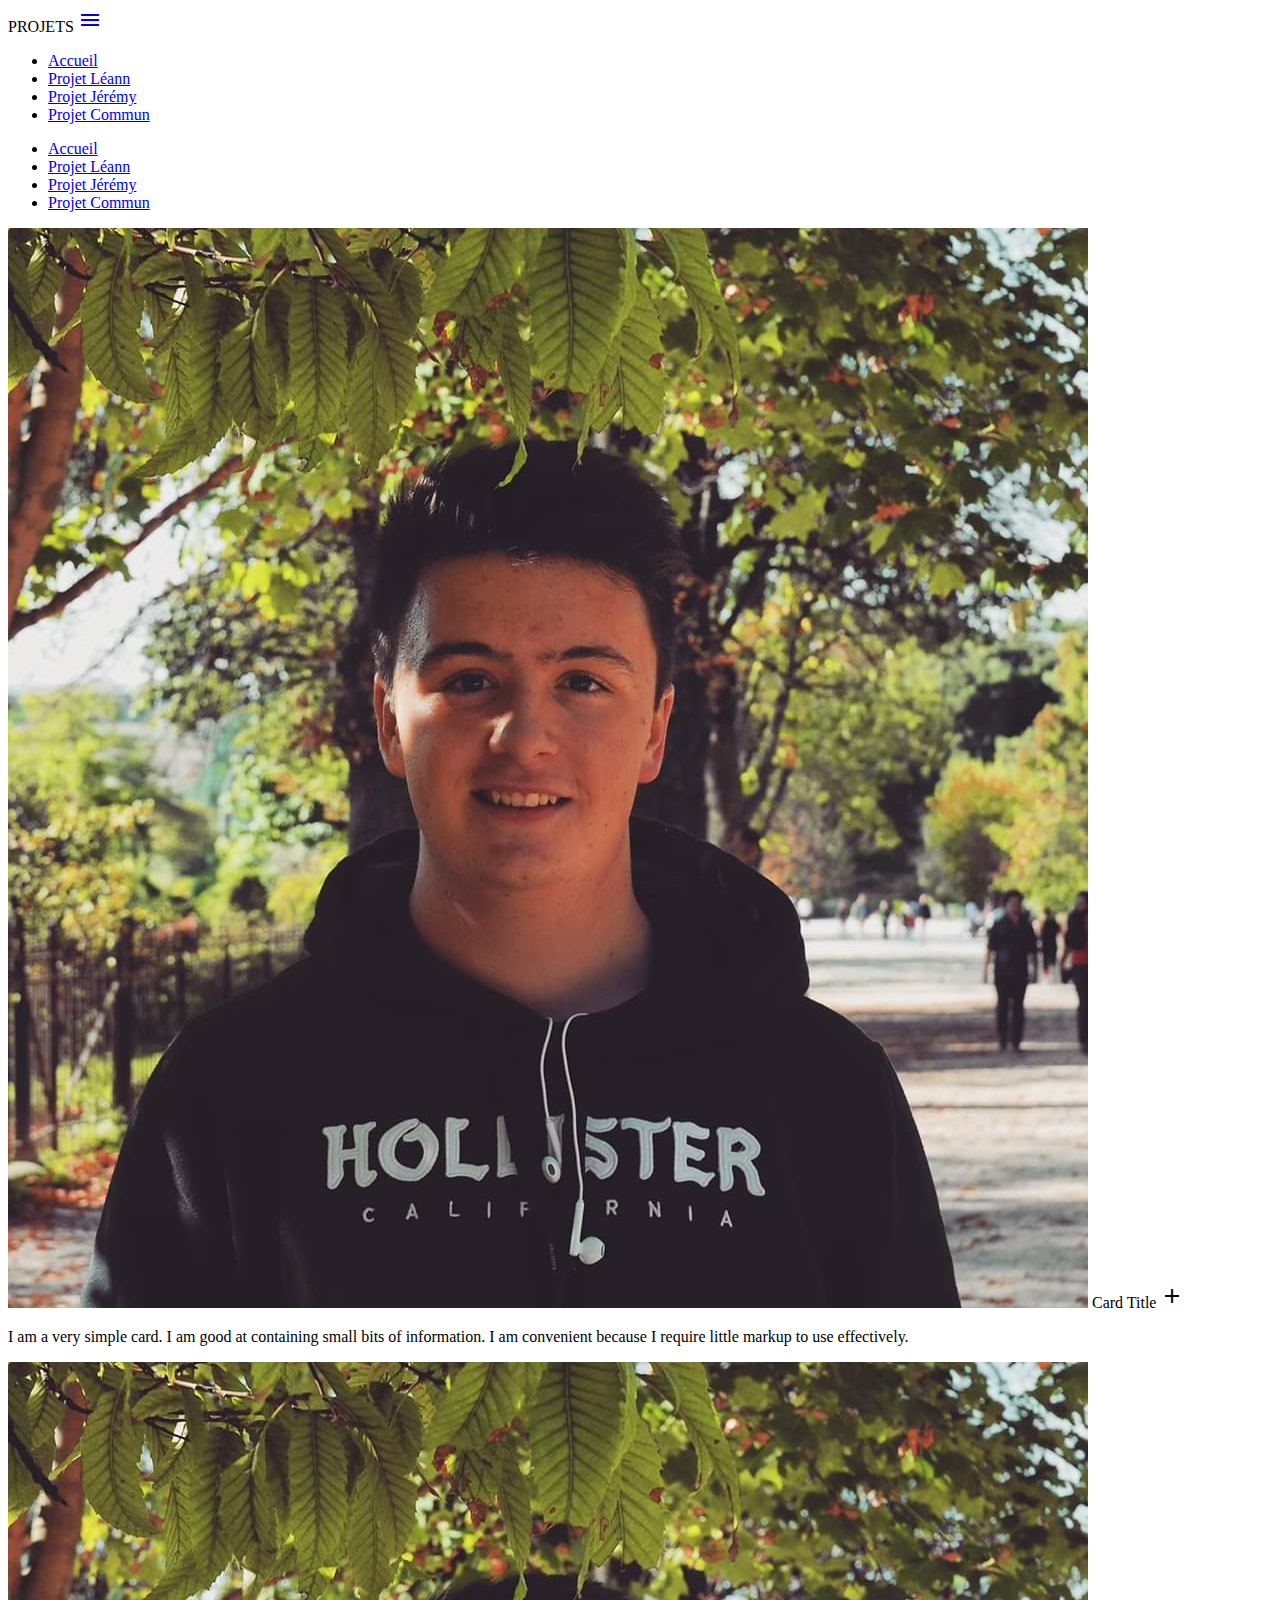
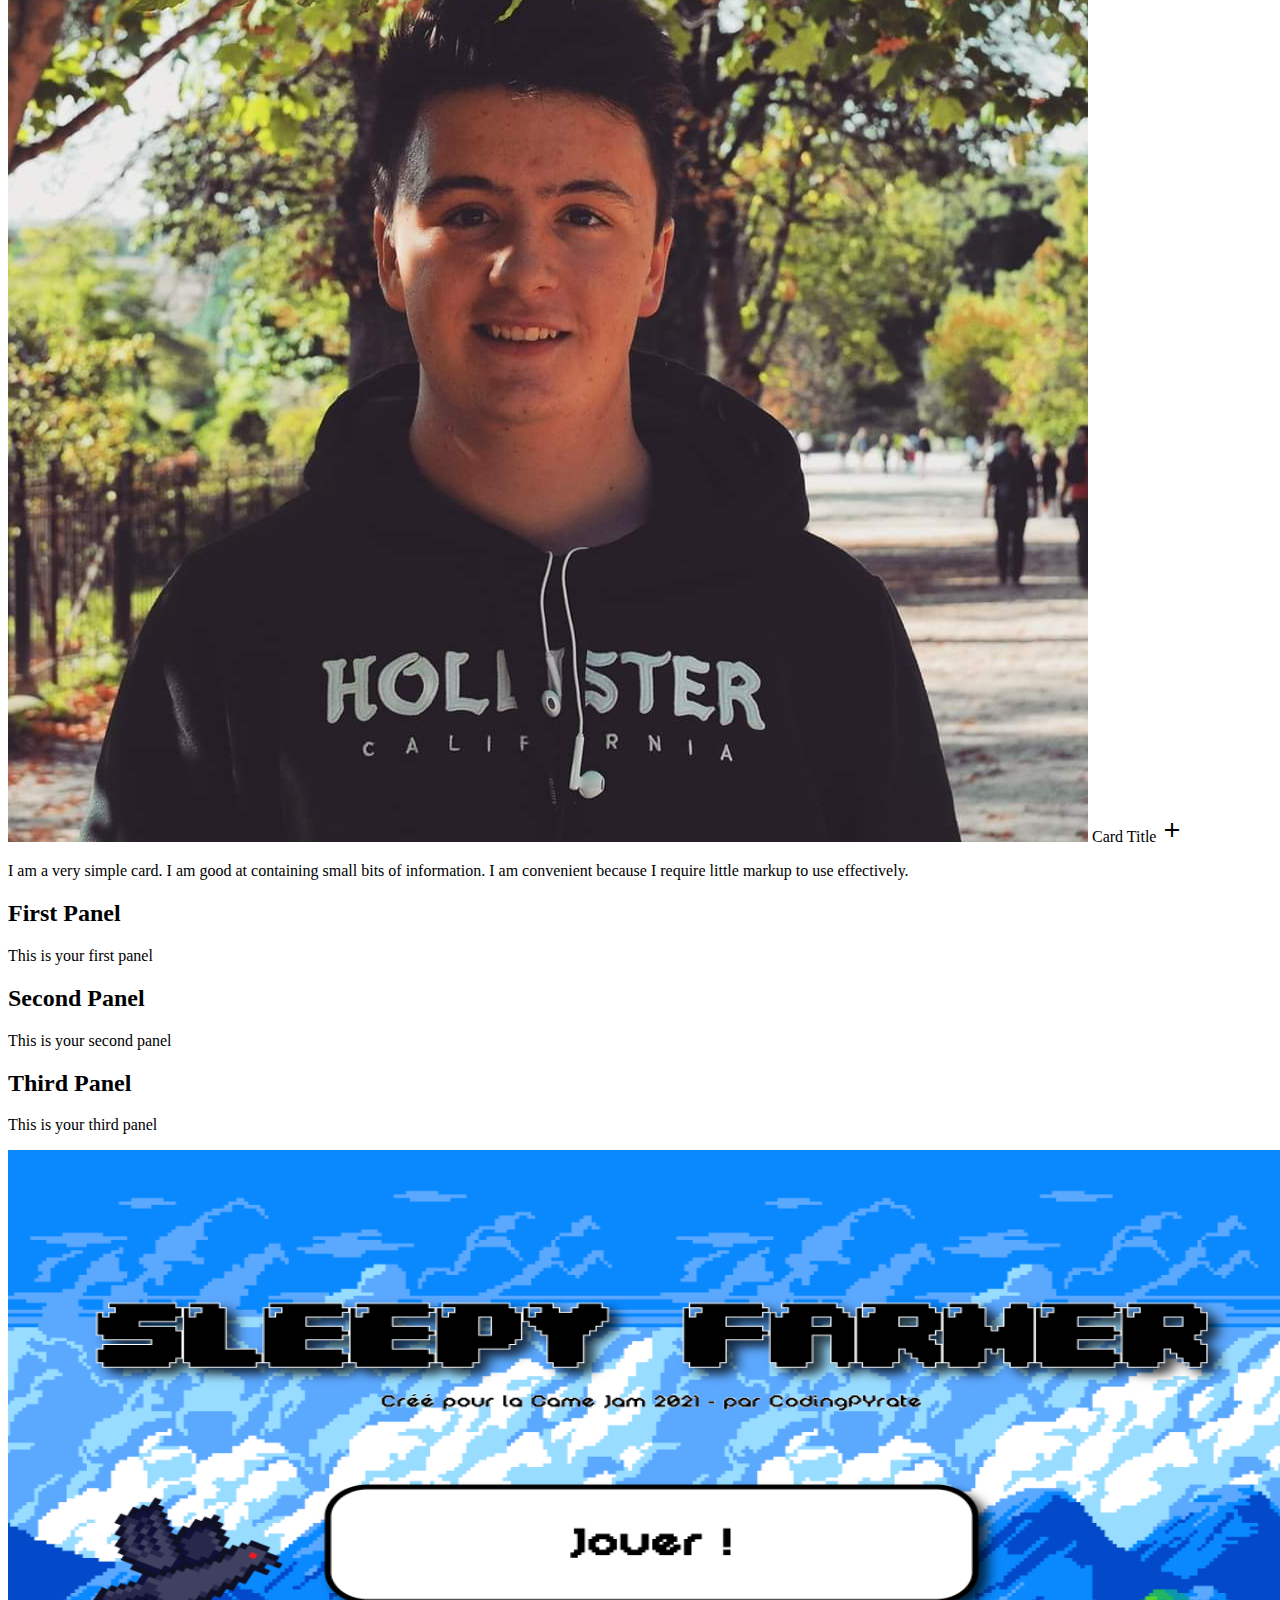
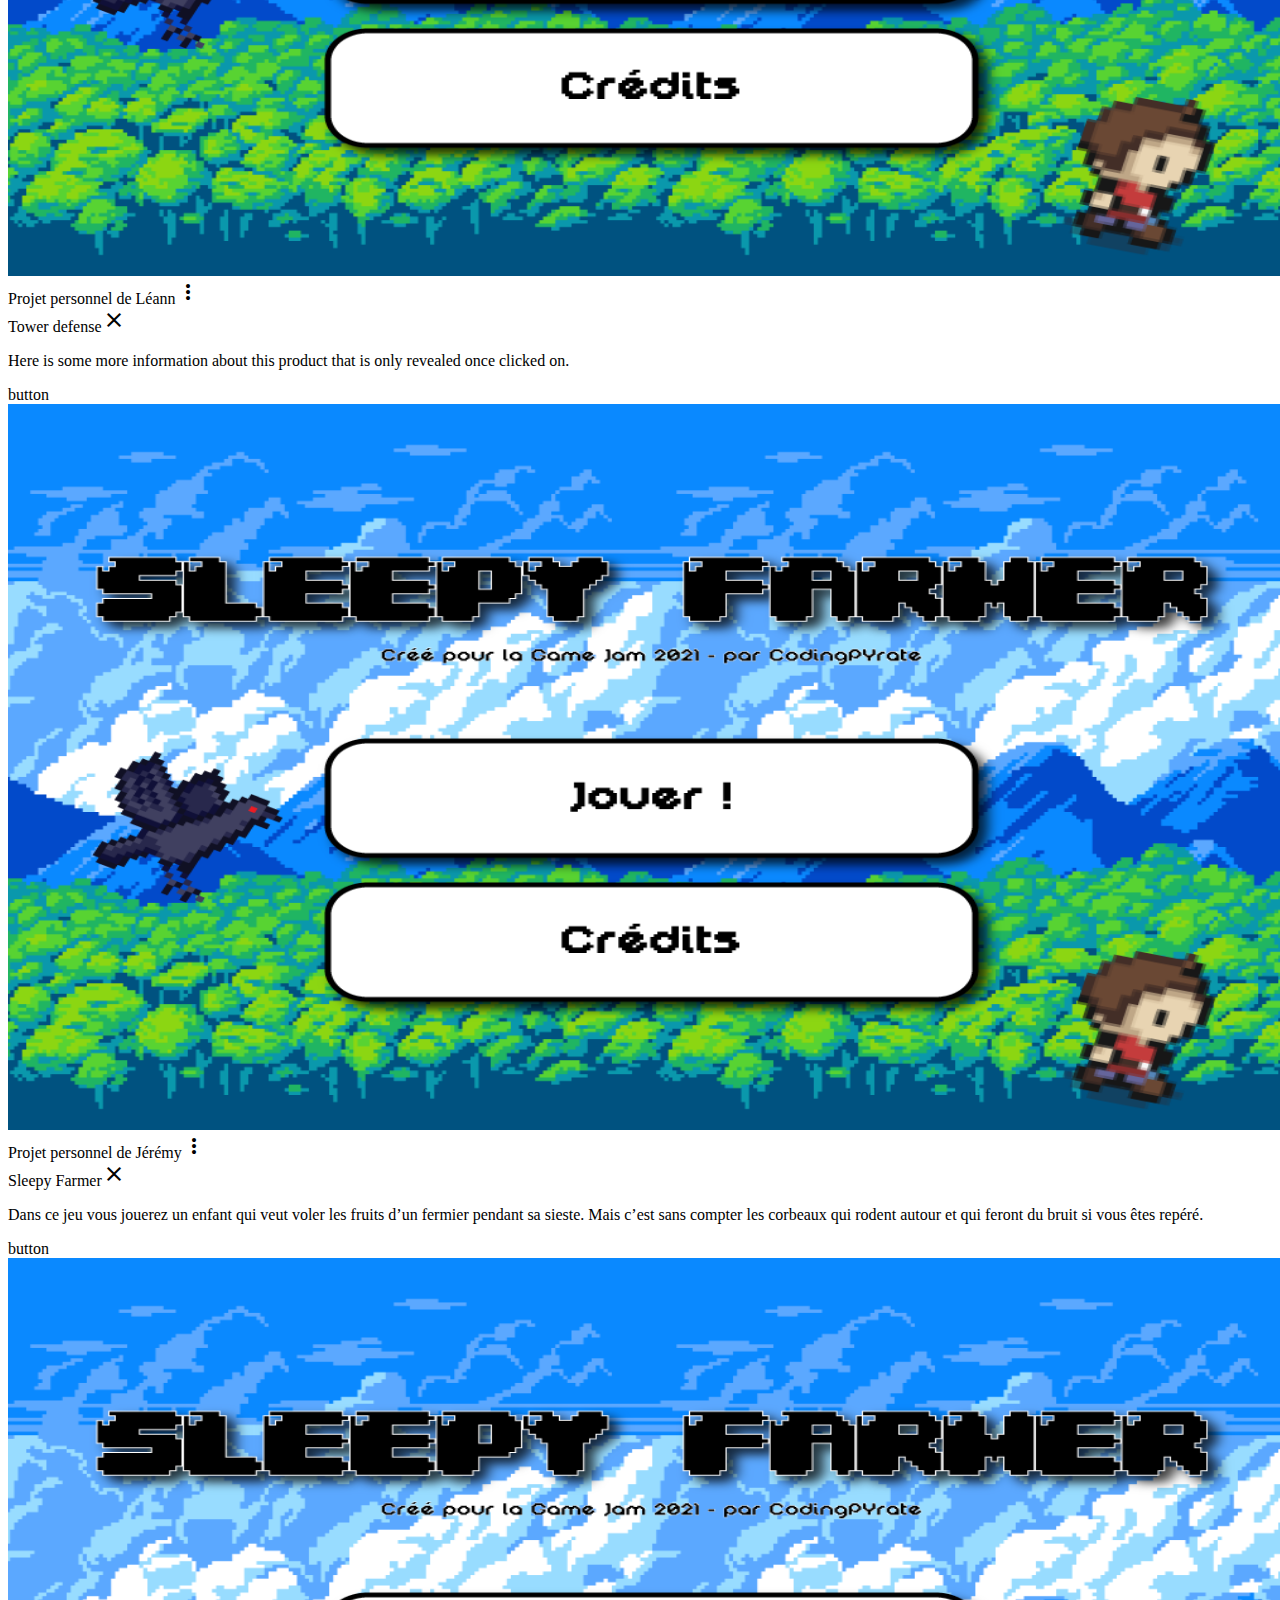
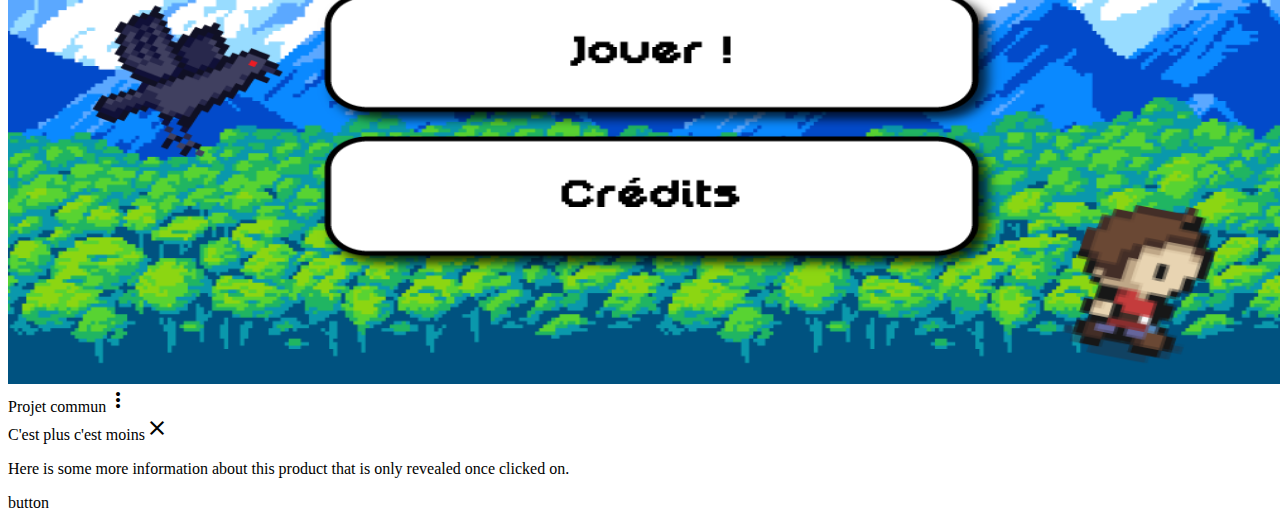
==== index.html @ 7f2c5aa2 "COMMIT 17/11 matin" ====
<!DOCTYPE html>
<html lang="fr" dir="ltr">
<head>
  <!--Import Google Icon Font-->
  <link href="https://fonts.googleapis.com/icon?family=Material+Icons" rel="stylesheet">
  <!--Import materialize.css-->
  <link type="text/css" rel="stylesheet" href="css/materialize.css"  media="screen,projection"/>
  <link rel="stylesheet" href="/css/style.css">
  <!--Let browser know website is optimized for mobile-->
  <meta name="viewport" content="width=device-width, initial-scale=1.0"/>
  <meta charset="utf-8">
  <title></title>
</head>
<body>
  <!-- NAVBAR RESPONSIVE -->
  <nav>
    <div class="nav-wrapper">
      <a class="brand-logo">PROJETS</a>
      <a href="#" data-target="mobile-demo" class="sidenav-trigger"><i class="material-icons">menu</i></a>
      <ul class="right hide-on-med-and-down">
        <li><a href="index.html">Accueil</a></li>
        <li><a href="sass.html">Projet Léann</a></li>
        <li><a href="badges.html">Projet Jérémy</a></li>
        <li><a href="collapsible.html">Projet Commun</a></li>
      </ul>
    </div>
  </nav>
  <!-- NAVBAR MOBILE -->
  <ul class="sidenav" id="mobile-demo">
    <li><a href="sass.html">Accueil</a></li>
    <li><a href="badges.html">Projet Léann</a></li>
    <li><a href="collapsible.html">Projet Jérémy</a></li>
    <li><a href="mobile.html">Projet Commun</a></li>
  </ul>

  <!-- PRESENTATION EQUIPE -->
  <div class="row">
    <div class="col s12 m6 l3 offset-l3">
      <div class="card">
        <div class="card-image">
          <img src="img/jeremy.jpg">
          <span class="card-title">Card Title</span>
          <a class="btn-floating halfway-fab waves-effect waves-light red"><i class="material-icons">add</i></a>
        </div>
        <div class="card-content">
          <p>I am a very simple card. I am good at containing small bits of information. I am convenient because I require little markup to use effectively.</p>
        </div>
      </div>
    </div>
    <div class="col s12 m6 l3">
      <div class="card">
        <div class="card-image">
          <img src="img/jeremy.jpg">
          <span class="card-title">Card Title</span>
          <a class="btn-floating halfway-fab waves-effect waves-light red"><i class="material-icons">add</i></a>
        </div>
        <div class="card-content">
          <p>I am a very simple card. I am good at containing small bits of information. I am convenient because I require little markup to use effectively.</p>
        </div>
      </div>
    </div>
  </div>

  <!-- DIV CAROUSEL PROJETS -->
  <div class="row">
    <div class="col s12 m8 offset-m2 l6 offset-l3">
      <div class="carousel carousel-slider center">
        <div class="carousel-item red white-text" href="#one!">
          <h2>First Panel</h2>
          <p class="white-text">This is your first panel</p>
        </div>
        <div class="carousel-item amber white-text" href="#two!">
          <h2>Second Panel</h2>
          <p class="white-text">This is your second panel</p>
        </div>
        <div class="carousel-item green white-text" href="#three!">
          <h2>Third Panel</h2>
          <p class="white-text">This is your third panel</p>
        </div>
      </div>
    </div>
  </div>

  <!-- DIV CARTES PROJETS -->
  <div class="row">
    <!-- CARTE PROJET LEANN -->
    <div class="col s12 m6 l4">
      <div class="card sticky-action">
        <div class="card-image waves-effect waves-block waves-light">
          <img class="activator responsive-img" src="img/sleepyfarmertitle.PNG">
        </div>
        <div class="card-content">
          <span class="card-title activator grey-text text-darken-4">Projet personnel de Léann<i class="material-icons right">more_vert</i></span>
        </div>
        <div class="card-reveal">
          <span class="card-title grey-text text-darken-4">Tower defense<i class="material-icons right">close</i></span>
          <p>Here is some more information about this product that is only revealed once clicked on.</p>
        </div>
        <div class="card-action center">
          <a class="waves-effect waves-light btn">button</a>
        </div>
      </div>
    </div>
    <!-- CARTE PROJET JEREMY -->
    <div class="col s12 m6 l4">
      <div class="card sticky-action">
        <div class="card-image waves-effect waves-block waves-light">
          <img class="activator responsive-img" src="img/sleepyfarmertitle.PNG">
        </div>
        <div class="card-content">
          <span class="card-title activator grey-text text-darken-4">Projet personnel de Jérémy<i class="material-icons right">more_vert</i></span>
        </div>
        <div class="card-reveal">
          <span class="card-title grey-text text-darken-4">Sleepy Farmer<i class="material-icons right">close</i></span>
          <p class="flow-text">Dans ce jeu vous jouerez un enfant qui veut voler les fruits d’un fermier pendant sa sieste. Mais c’est sans compter les corbeaux qui rodent autour et qui feront du bruit si vous êtes repéré.</p>
        </div>
        <div class="card-action center">
          <a class="waves-effect waves-light btn">button</a>
        </div>
      </div>
    </div>
    <!-- CARTE PROJET COMMUN -->
    <div class="col s12 m6 offset-m3 l4">
      <div class="card sticky-action">
        <div class="card-image waves-effect waves-block waves-light">
          <img class="activator responsive-img" src="img/sleepyfarmertitle.PNG">
        </div>
        <div class="card-content">
          <span class="card-title activator grey-text text-darken-4">Projet commun<i class="material-icons right">more_vert</i></span>
        </div>
        <div class="card-reveal">
          <span class="card-title grey-text text-darken-4">C'est plus c'est moins<i class="material-icons right">close</i></span>
          <p>Here is some more information about this product that is only revealed once clicked on.</p>
        </div>
        <div class="card-action center">
          <a class="waves-effect waves-light btn">button</a>
        </div>
      </div>
    </div>
  </div>






  <!--JavaScript at end of body for optimized loading-->
  <script src="js/jquery.js" charset="utf-8"></script>
  <script type="text/javascript" src="js/materialize.min.js"></script>
  <script src="js/script.js" charset="utf-8"></script>
</body>
</html>
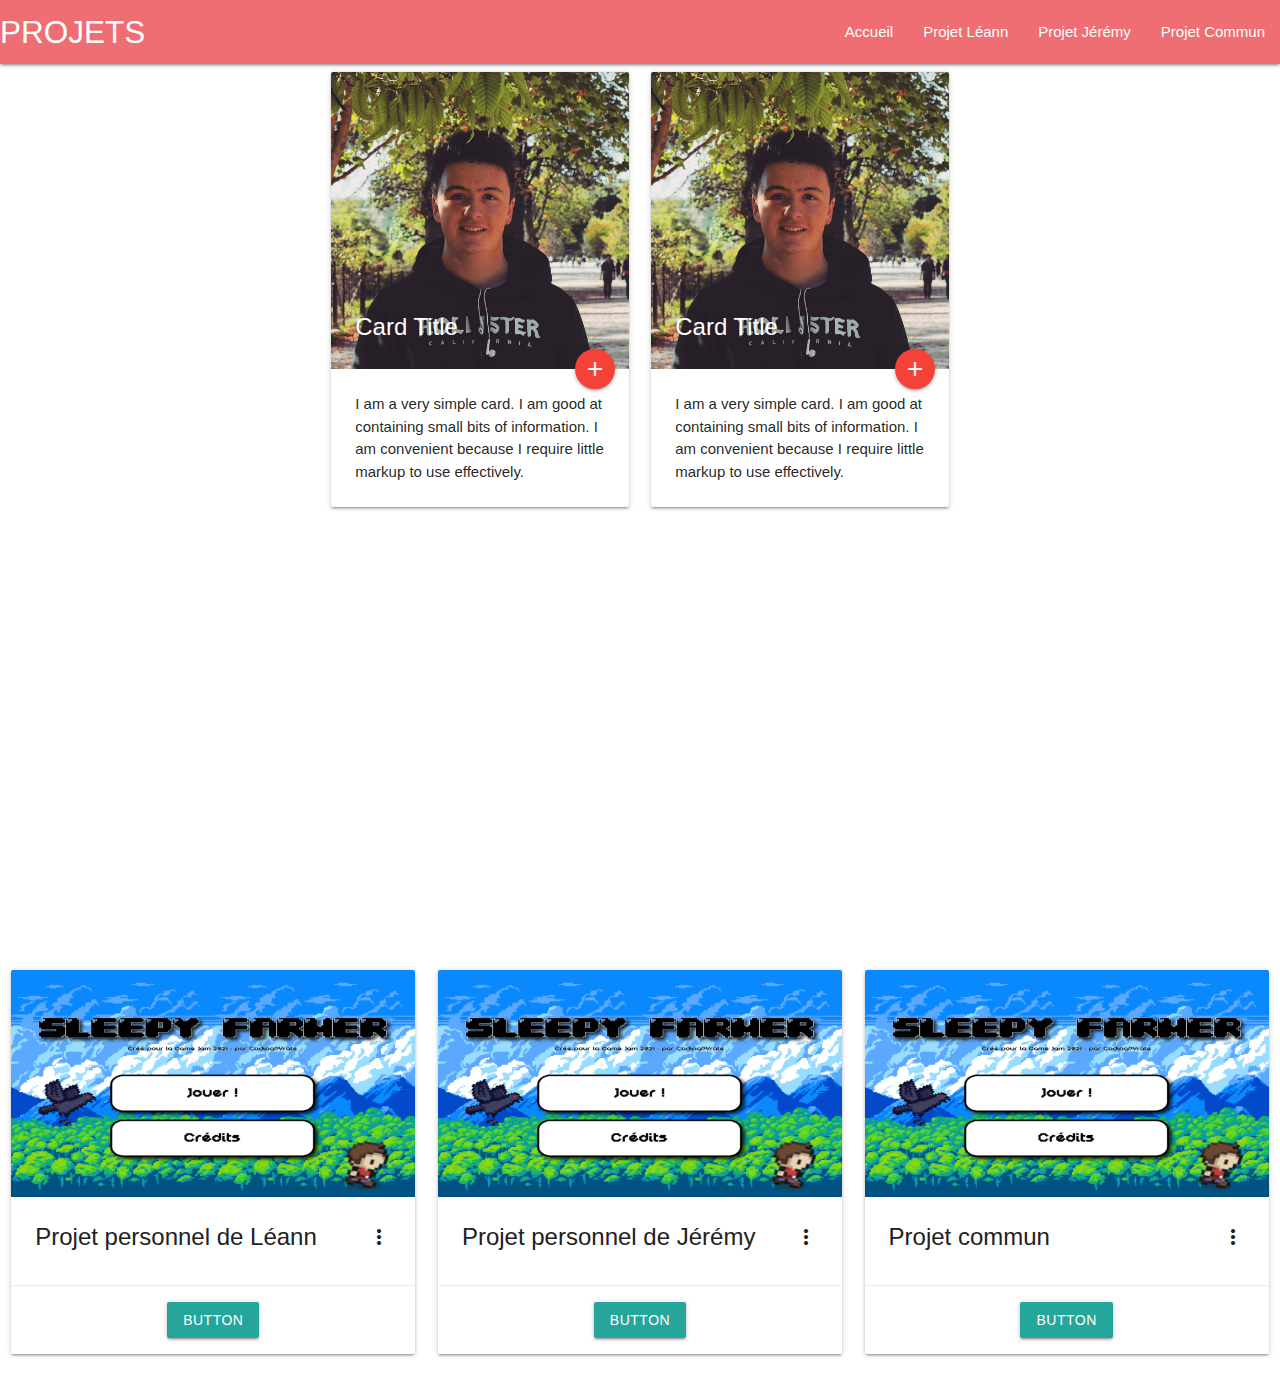
==== commit 7ef94a73: "COMMIT 18/11 matin" ====
--- a/index.html
+++ b/index.html
@@ -5,11 +5,11 @@
   <link href="https://fonts.googleapis.com/icon?family=Material+Icons" rel="stylesheet">
   <!--Import materialize.css-->
   <link type="text/css" rel="stylesheet" href="css/materialize.css"  media="screen,projection"/>
-  <link rel="stylesheet" href="/css/style.css">
+  <link rel="stylesheet" href="css/style.css">
   <!--Let browser know website is optimized for mobile-->
   <meta name="viewport" content="width=device-width, initial-scale=1.0"/>
   <meta charset="utf-8">
-  <title></title>
+  <title>Projets G.Tech1</title>
 </head>
 <body>
   <!-- NAVBAR RESPONSIVE -->
@@ -40,7 +40,26 @@
         <div class="card-image">
           <img src="img/jeremy.jpg">
           <span class="card-title">Card Title</span>
-          <a class="btn-floating halfway-fab waves-effect waves-light red"><i class="material-icons">add</i></a>
+          <div class="fixed-action-btn click-to-toggle direction-top direction-left" style="position: absolute;">
+            <a class="btn-floating halfway-fab waves-effect waves-light red"><i class="material-icons">add</i></a>
+            <ul>
+              <li>
+                <a class="btn-floating red" style="opacity: 0; transform: scale(0.4) translateY(0px) translateX(40px);">
+                  <i class="material-icons">insert_chart</i>
+                </a>
+              </li>
+              <li>
+                <a class="btn-floating indigo lighten-1 modal-trigger" style="opacity: 0; transform: scale(0.4) translateY(0px) translateX(40px);" href="#modaldiscordJ">
+                  <i class="material-icons">discord</i>
+                </a>
+              </li>
+              <li>
+                <a class="btn-floating green" style="opacity: 0; transform: scale(0.4) translateY(0px) translateX(40px);">
+                  <i class="material-icons">publish</i>
+                </a>
+              </li>
+            </ul>
+          </div>
         </div>
         <div class="card-content">
           <p>I am a very simple card. I am good at containing small bits of information. I am convenient because I require little markup to use effectively.</p>
@@ -52,7 +71,26 @@
         <div class="card-image">
           <img src="img/jeremy.jpg">
           <span class="card-title">Card Title</span>
-          <a class="btn-floating halfway-fab waves-effect waves-light red"><i class="material-icons">add</i></a>
+          <div class="fixed-action-btn click-to-toggle direction-top direction-left" style="position: absolute;">
+            <a class="btn-floating halfway-fab waves-effect waves-light red"><i class="material-icons">add</i></a>
+            <ul>
+              <li>
+                <a class="btn-floating red" style="opacity: 0; transform: scale(0.4) translateY(0px) translateX(40px);">
+                  <i class="material-icons">insert_chart</i>
+                </a>
+              </li>
+              <li>
+                <a class="btn-floating indigo lighten-1" style="opacity: 0; transform: scale(0.4) translateY(0px) translateX(40px);">
+                  <i class="material-icons">discord</i>
+                </a>
+              </li>
+              <li>
+                <a class="btn-floating green" style="opacity: 0; transform: scale(0.4) translateY(0px) translateX(40px);">
+                  <i class="material-icons">publish</i>
+                </a>
+              </li>
+            </ul>
+          </div>
         </div>
         <div class="card-content">
           <p>I am a very simple card. I am good at containing small bits of information. I am convenient because I require little markup to use effectively.</p>
@@ -140,13 +178,18 @@
   </div>
 
 
-
-
-
-
-  <!--JavaScript at end of body for optimized loading-->
-  <script src="js/jquery.js" charset="utf-8"></script>
-  <script type="text/javascript" src="js/materialize.min.js"></script>
-  <script src="js/script.js" charset="utf-8"></script>
+  <div id="modaldiscordJ" class="modal">
+    <div class="modal-content">
+      <h4>Discord de Jérémy DUC</h4>
+      <p class="flow-text">Nashoba#0001</p>
+  </div>
+  <div class="modal-footer">
+    <a href="#!" class="modal-close waves-effect waves-green btn-flat">Agree</a>
+  </div>
+</div>
+<!--JavaScript at end of body for optimized loading-->
+<script src="js/jquery.js" charset="utf-8"></script>
+<script type="text/javascript" src="js/materialize.min.js"></script>
+<script src="js/script.js" charset="utf-8"></script>
 </body>
 </html>
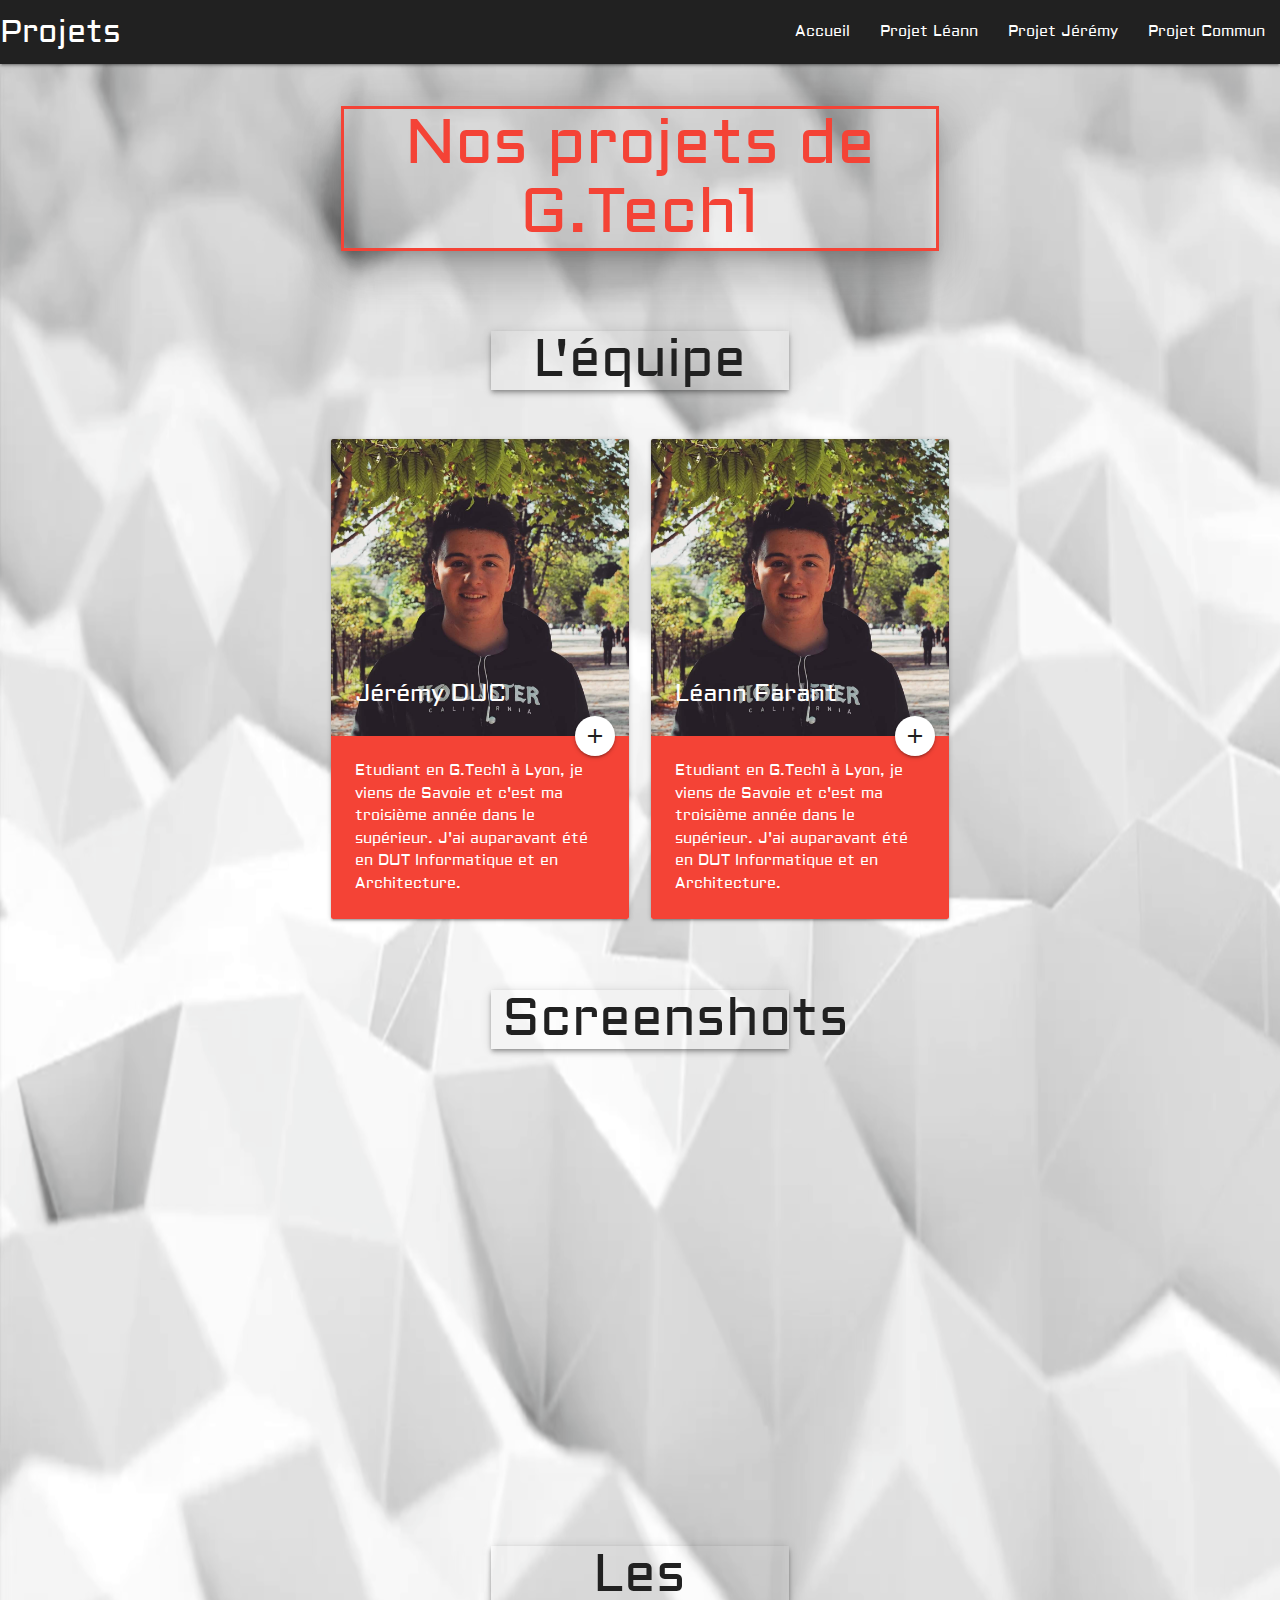
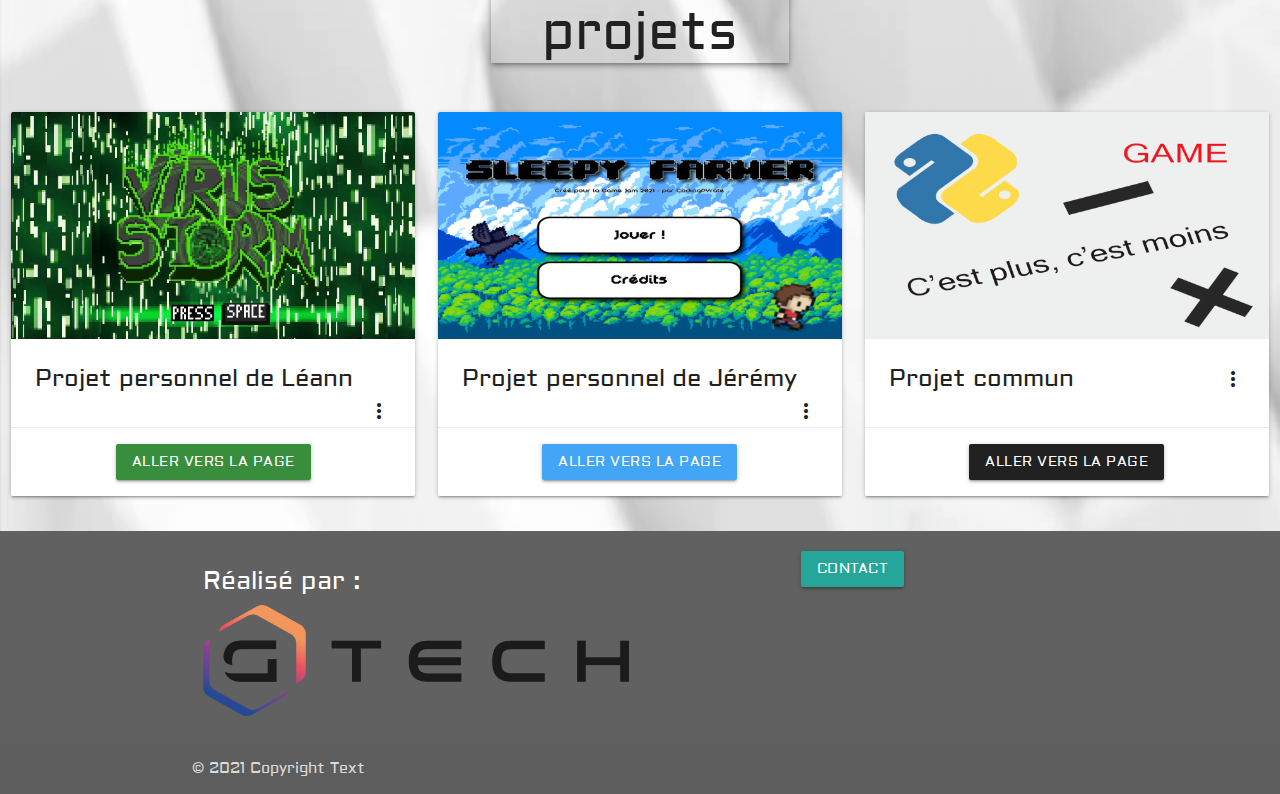
==== commit 9ef73b29: "COMMIT 19/11 à finir : footer et page projet jeremy à faire : pages projets leann et commun, verif t" ====
--- a/index.html
+++ b/index.html
@@ -10,132 +10,151 @@
   <meta name="viewport" content="width=device-width, initial-scale=1.0"/>
   <meta charset="utf-8">
   <title>Projets G.Tech1</title>
+  <!-- POLICE SITE -->
+  <link rel="preconnect" href="https://fonts.googleapis.com">
+  <link rel="preconnect" href="https://fonts.gstatic.com" crossorigin>
+  <link href="https://fonts.googleapis.com/css2?family=Aldrich&display=swap" rel="stylesheet">
+  <!-- FAVICON -->
+  <link rel="apple-touch-icon" sizes="180x180" href="favicon.ico/apple-touch-icon.png">
+  <link rel="icon" type="image/png" sizes="32x32" href="favicon.ico/favicon-32x32.png">
+  <link rel="icon" type="image/png" sizes="16x16" href="favicon.ico/favicon-16x16.png">
+  <link rel="manifest" href="favicon.ico/site.webmanifest">
+  <meta name="msapplication-TileColor" content="#000000">
+  <meta name="theme-color" content="#ffffff">
 </head>
 <body>
   <!-- NAVBAR RESPONSIVE -->
-  <nav>
+  <nav class="grey darken-4">
     <div class="nav-wrapper">
-      <a class="brand-logo">PROJETS</a>
+      <a class="brand-logo">Projets</a>
       <a href="#" data-target="mobile-demo" class="sidenav-trigger"><i class="material-icons">menu</i></a>
       <ul class="right hide-on-med-and-down">
-        <li><a href="index.html">Accueil</a></li>
-        <li><a href="sass.html">Projet Léann</a></li>
-        <li><a href="badges.html">Projet Jérémy</a></li>
-        <li><a href="collapsible.html">Projet Commun</a></li>
+        <li><a class="ancrenav" href="index.html">Accueil</a></li>
+        <li><a class="ancrenav" href="projet-leann.html">Projet Léann</a></li>
+        <li><a class="ancrenav" href="projet-jeremy.html">Projet Jérémy</a></li>
+        <li><a class="ancrenav" href="projet-commun.html">Projet Commun</a></li>
       </ul>
     </div>
   </nav>
   <!-- NAVBAR MOBILE -->
   <ul class="sidenav" id="mobile-demo">
-    <li><a href="sass.html">Accueil</a></li>
-    <li><a href="badges.html">Projet Léann</a></li>
-    <li><a href="collapsible.html">Projet Jérémy</a></li>
-    <li><a href="mobile.html">Projet Commun</a></li>
+    <li><a href="index.html">Accueil</a></li>
+    <li><a href="projet-leann.html">Projet Léann</a></li>
+    <li><a href="projet-jeremy.html">Projet Jérémy</a></li>
+    <li><a href="projet-commun.html">Projet Commun</a></li>
   </ul>
 
+  <!-- TITRE DU SITE -->
+  <div class="container row">
+    <h1 class="center-align red-text z-depth-5 col s12 m6 offset-m3 l8 offset-l2">Nos projets de G.Tech1</h1>
+  </div>
+
   <!-- PRESENTATION EQUIPE -->
+  <div class="container row">
+    <h2 class="center-align grey-text text-darken-4 z-depth-2 col s12 m6 offset-m3 l4 offset-l4">L'équipe</h2>
+  </div>
   <div class="row">
+    <!-- CARTE PRESENTATION JEREMY -->
     <div class="col s12 m6 l3 offset-l3">
       <div class="card">
         <div class="card-image">
           <img src="img/jeremy.jpg">
-          <span class="card-title">Card Title</span>
+          <span class="card-title">Jérémy DUC</span>
           <div class="fixed-action-btn click-to-toggle direction-top direction-left" style="position: absolute;">
-            <a class="btn-floating halfway-fab waves-effect waves-light red"><i class="material-icons">add</i></a>
+            <a class="btn-floating halfway-fab waves-effect waves-dark white"><i class="material-icons grey-text text-darken-4">add</i></a>
             <ul>
               <li>
-                <a class="btn-floating red" style="opacity: 0; transform: scale(0.4) translateY(0px) translateX(40px);">
-                  <i class="material-icons">insert_chart</i>
-                </a>
-              </li>
-              <li>
-                <a class="btn-floating indigo lighten-1 modal-trigger" style="opacity: 0; transform: scale(0.4) translateY(0px) translateX(40px);" href="#modaldiscordJ">
+                <a class="btn-floating white waves-effect waves-dark" style="opacity: 0; transform: scale(0.4) translateY(0px) translateX(40px);" href="https://www.linkedin.com/in/j%C3%A9r%C3%A9my-duc-404b03221/" target="_blank">
+                  <img src="img/linkedin.png" class="circle responsive-img instalogo">
+                </a>
+              </li>
+              <li>
+                <a class="btn-floating indigo lighten-1 waves-effect waves-dark modal-trigger" style="opacity: 0; transform: scale(0.4) translateY(0px) translateX(40px);" href="#modaldiscordJ">
                   <i class="material-icons">discord</i>
                 </a>
               </li>
               <li>
-                <a class="btn-floating green" style="opacity: 0; transform: scale(0.4) translateY(0px) translateX(40px);">
-                  <i class="material-icons">publish</i>
+                <a class="btn-floating white waves-effect waves-dark" style="opacity: 0; transform: scale(0.4) translateY(0px) translateX(40px);" href="https://www.instagram.com/jeremy.duc/" target="_blank">
+                  <img src="img/insta.png" class="circle responsive-img instalogo">
                 </a>
               </li>
             </ul>
           </div>
         </div>
-        <div class="card-content">
-          <p>I am a very simple card. I am good at containing small bits of information. I am convenient because I require little markup to use effectively.</p>
-        </div>
-      </div>
-    </div>
+        <div class="card-content red">
+          <p class="white-text">Etudiant en G.Tech1 à Lyon, je viens de Savoie et c'est ma troisième année dans le supérieur. J'ai auparavant été en DUT Informatique et en Architecture.</p>
+        </div>
+      </div>
+    </div>
+    <!-- CARTE PRESENTATION LEANN -->
     <div class="col s12 m6 l3">
       <div class="card">
         <div class="card-image">
           <img src="img/jeremy.jpg">
-          <span class="card-title">Card Title</span>
+          <span class="card-title">Léann Farant</span>
           <div class="fixed-action-btn click-to-toggle direction-top direction-left" style="position: absolute;">
-            <a class="btn-floating halfway-fab waves-effect waves-light red"><i class="material-icons">add</i></a>
+            <a class="btn-floating halfway-fab waves-effect waves-dark white"><i class="material-icons grey-text text-darken-4">add</i></a>
             <ul>
               <li>
-                <a class="btn-floating red" style="opacity: 0; transform: scale(0.4) translateY(0px) translateX(40px);">
-                  <i class="material-icons">insert_chart</i>
-                </a>
-              </li>
-              <li>
-                <a class="btn-floating indigo lighten-1" style="opacity: 0; transform: scale(0.4) translateY(0px) translateX(40px);">
+                <a class="btn-floating white waves-effect waves-dark" style="opacity: 0; transform: scale(0.4) translateY(0px) translateX(40px);" href="https://www.linkedin.com/in/l%C3%A9ann-farant-526232224/" target="_blank">
+                  <img src="img/linkedin.png" class="circle responsive-img instalogo">
+                </a>
+              </li>
+              <li>
+                <a class="btn-floating indigo lighten-1 modal-trigger waves-effect waves-dark" style="opacity: 0; transform: scale(0.4) translateY(0px) translateX(40px);" href="#modaldiscordL">
                   <i class="material-icons">discord</i>
                 </a>
               </li>
               <li>
-                <a class="btn-floating green" style="opacity: 0; transform: scale(0.4) translateY(0px) translateX(40px);">
-                  <i class="material-icons">publish</i>
+                <a class="btn-floating white waves-effect waves-dark" style="opacity: 0; transform: scale(0.4) translateY(0px) translateX(40px);" href="https://www.instagram.com/lele97281/" target="_blank">
+                  <img src="img/insta.png" class="circle responsive-img instalogo">
                 </a>
               </li>
             </ul>
           </div>
         </div>
-        <div class="card-content">
-          <p>I am a very simple card. I am good at containing small bits of information. I am convenient because I require little markup to use effectively.</p>
+        <div class="card-content red">
+          <p class="white-text">Etudiant en G.Tech1 à Lyon, je viens de Savoie et c'est ma troisième année dans le supérieur. J'ai auparavant été en DUT Informatique et en Architecture.</p>
         </div>
       </div>
     </div>
   </div>
 
   <!-- DIV CAROUSEL PROJETS -->
+  <div class="container row">
+    <h2 class="center-align grey-text text-darken-4 z-depth-2 col s12 m6 offset-m3 l4 offset-l4">Screenshots</h2>
+  </div>
   <div class="row">
     <div class="col s12 m8 offset-m2 l6 offset-l3">
-      <div class="carousel carousel-slider center">
-        <div class="carousel-item red white-text" href="#one!">
-          <h2>First Panel</h2>
-          <p class="white-text">This is your first panel</p>
-        </div>
-        <div class="carousel-item amber white-text" href="#two!">
-          <h2>Second Panel</h2>
-          <p class="white-text">This is your second panel</p>
-        </div>
-        <div class="carousel-item green white-text" href="#three!">
-          <h2>Third Panel</h2>
-          <p class="white-text">This is your third panel</p>
-        </div>
+      <div class="carousel carousel-slider">
+        <a class="carousel-item" href="#one!"><img src="img/carousel-virustorm.png"></a>
+        <a class="carousel-item" href="#two!"><img src="img/carousel-sleepyfarmer.png"></a>
+        <a class="carousel-item" href="#three!"><img src="img/carousel-plus-ou-moins.png"></a>
       </div>
     </div>
   </div>
 
   <!-- DIV CARTES PROJETS -->
+  <div class="container row">
+    <h2 class="center-align grey-text text-darken-4 z-depth-2 col s12 m6 offset-m3 l4 offset-l4">Les projets</h2>
+  </div>
   <div class="row">
     <!-- CARTE PROJET LEANN -->
     <div class="col s12 m6 l4">
       <div class="card sticky-action">
         <div class="card-image waves-effect waves-block waves-light">
-          <img class="activator responsive-img" src="img/sleepyfarmertitle.PNG">
+          <img class="activator responsive-img" src="img/menuTD.jpeg">
         </div>
         <div class="card-content">
           <span class="card-title activator grey-text text-darken-4">Projet personnel de Léann<i class="material-icons right">more_vert</i></span>
         </div>
         <div class="card-reveal">
-          <span class="card-title grey-text text-darken-4">Tower defense<i class="material-icons right">close</i></span>
-          <p>Here is some more information about this product that is only revealed once clicked on.</p>
+          <span class="card-title red-text titresprojets">Tower defense<i class="material-icons right grey-text text-darken-4">close</i></span>
+          <hr>
+          <p class="flow-text">Défendez votre PC de potentiels virus.</p>
         </div>
         <div class="card-action center">
-          <a class="waves-effect waves-light btn">button</a>
+          <a class="waves-effect waves-light btn green darken-2" href="projet-leann.html">Aller vers la page</a>
         </div>
       </div>
     </div>
@@ -149,11 +168,12 @@
           <span class="card-title activator grey-text text-darken-4">Projet personnel de Jérémy<i class="material-icons right">more_vert</i></span>
         </div>
         <div class="card-reveal">
-          <span class="card-title grey-text text-darken-4">Sleepy Farmer<i class="material-icons right">close</i></span>
+          <span class="card-title red-text titresprojets">Sleepy Farmer<i class="material-icons right grey-text text-darken-4">close</i></span>
+          <hr>
           <p class="flow-text">Dans ce jeu vous jouerez un enfant qui veut voler les fruits d’un fermier pendant sa sieste. Mais c’est sans compter les corbeaux qui rodent autour et qui feront du bruit si vous êtes repéré.</p>
         </div>
         <div class="card-action center">
-          <a class="waves-effect waves-light btn">button</a>
+          <a class="waves-effect waves-light btn blue lighten-1" href="projet-jeremy.html">Aller vers la page</a>
         </div>
       </div>
     </div>
@@ -161,35 +181,102 @@
     <div class="col s12 m6 offset-m3 l4">
       <div class="card sticky-action">
         <div class="card-image waves-effect waves-block waves-light">
-          <img class="activator responsive-img" src="img/sleepyfarmertitle.PNG">
+          <img class="activator responsive-img" src="img/plus-moins.png">
         </div>
         <div class="card-content">
           <span class="card-title activator grey-text text-darken-4">Projet commun<i class="material-icons right">more_vert</i></span>
         </div>
         <div class="card-reveal">
-          <span class="card-title grey-text text-darken-4">C'est plus c'est moins<i class="material-icons right">close</i></span>
-          <p>Here is some more information about this product that is only revealed once clicked on.</p>
+          <span class="card-title red-text titresprojets">C'est plus c'est moins<i class="material-icons right grey-text text-darken-4">close</i></span>
+          <hr>
+          <p class="flow-text">Il faut réussir à trouver le nombre aléatoire dans l'intervalle choisi.</p>
         </div>
         <div class="card-action center">
-          <a class="waves-effect waves-light btn">button</a>
-        </div>
-      </div>
-    </div>
-  </div>
-
-
-  <div id="modaldiscordJ" class="modal">
+          <a class="waves-effect waves-light btn grey darken-4" href="projet-commun.html">Aller vers la page</a>
+        </div>
+      </div>
+    </div>
+  </div>
+
+  <!-- FOOTER -->
+  <footer class="page-footer grey darken-2">
+    <div class="container">
+      <div class="row">
+        <div class="col l6 s12">
+          <h5 class="white-text">Réalisé par : </h5>
+          <img class="activator responsive-img" src="img/gcbis.png" alt="">
+        </div>
+        <div class="col l4 offset-l2 s12">
+          <!-- Modal Trigger -->
+          <a class="waves-effect waves-light btn modal-trigger" href="#modal1">Contact</a>
+          <!-- Modal Structure -->
+          <div id="modal1" class="modal modal-fixed-footer">
+            <div class="modal-content">
+              <h4>Contactez-nous</h4>
+              <form action="/page-traitement-donnees" method="post">
+                <div>
+                  <label for="nom">Votre nom</label>
+                  <input type="text" id="nom" name="nom" placeholder="FARANT" required>
+                </div>
+                <div>
+                  <label for="prénom">Votre prénom</label>
+                  <input type="text" id="nom" name="prénom" placeholder="Léann" required>
+                </div>
+                <div>
+                  <label for="email">Votre e-mail</label>
+                  <input type="email" id="email" name="email" placeholder="monadresse@mail.com" required>
+                </div>
+                <div>
+                  <label for="message">Votre message</label>
+                  <textarea id="message" name="message" placeholder="Bonjour, je vous contacte car...." required></textarea>
+                </div>
+                <!-- Switch -->
+                <div class="switch">
+                  <label>
+                    Off
+                    <input type="checkbox">
+                    <span class="lever"></span>
+                    On
+                  </label>
+                </div>
+                <div>
+                  <button type="submit">Envoyer mon message</button>
+                </div>
+              </form>
+            </div>
+          </div>
+        </div>
+      </div>
+    </div>
+    <div class="footer-copyright">
+      <div class="container">
+        © 2021 Copyright Text
+      </div>
+    </div>
+  </footer>
+
+
+  <div id="modaldiscordJ" class="modal modaldiscord">
     <div class="modal-content">
       <h4>Discord de Jérémy DUC</h4>
       <p class="flow-text">Nashoba#0001</p>
-  </div>
-  <div class="modal-footer">
-    <a href="#!" class="modal-close waves-effect waves-green btn-flat">Agree</a>
-  </div>
-</div>
-<!--JavaScript at end of body for optimized loading-->
-<script src="js/jquery.js" charset="utf-8"></script>
-<script type="text/javascript" src="js/materialize.min.js"></script>
-<script src="js/script.js" charset="utf-8"></script>
+    </div>
+    <div class="modal-footer">
+      <a href="#!" class="modal-close waves-effect waves-grey btn-flat">Fermer</a>
+    </div>
+  </div>
+  <div id="modaldiscordL" class="modal modaldiscord">
+    <div class="modal-content">
+      <h4>Discord de Léann Farant</h4>
+      <p class="flow-text">lélé#8828</p>
+    </div>
+    <div class="modal-footer">
+      <a href="#!" class="modal-close waves-effect waves-grey btn-flat">Fermer</a>
+    </div>
+  </div>
+  <!--JavaScript at end of body for optimized loading-->
+  <script src="js/jquery.js" charset="utf-8"></script>
+  <script type="text/javascript" src="js/materialize.min.js"></script>
+  <script src="js/script.js" charset="utf-8"></script>
 </body>
 </html>
--- a/css/style.css
+++ b/css/style.css
@@ -0,0 +1,24 @@
+body{
+  font-family: 'Aldrich', sans-serif;
+  background-image: url("../img/bg.png");
+}
+
+h1{
+  border: solid;
+  border-color: #F44336;
+}
+
+.instalogo{
+  padding: 8px;
+}
+
+.modaldiscord{
+  width: 500px;
+}
+.ancrenav:hover{
+  background:#F44336 !important;
+}
+
+.titresprojets{
+  font-size: 200% !important;
+}
